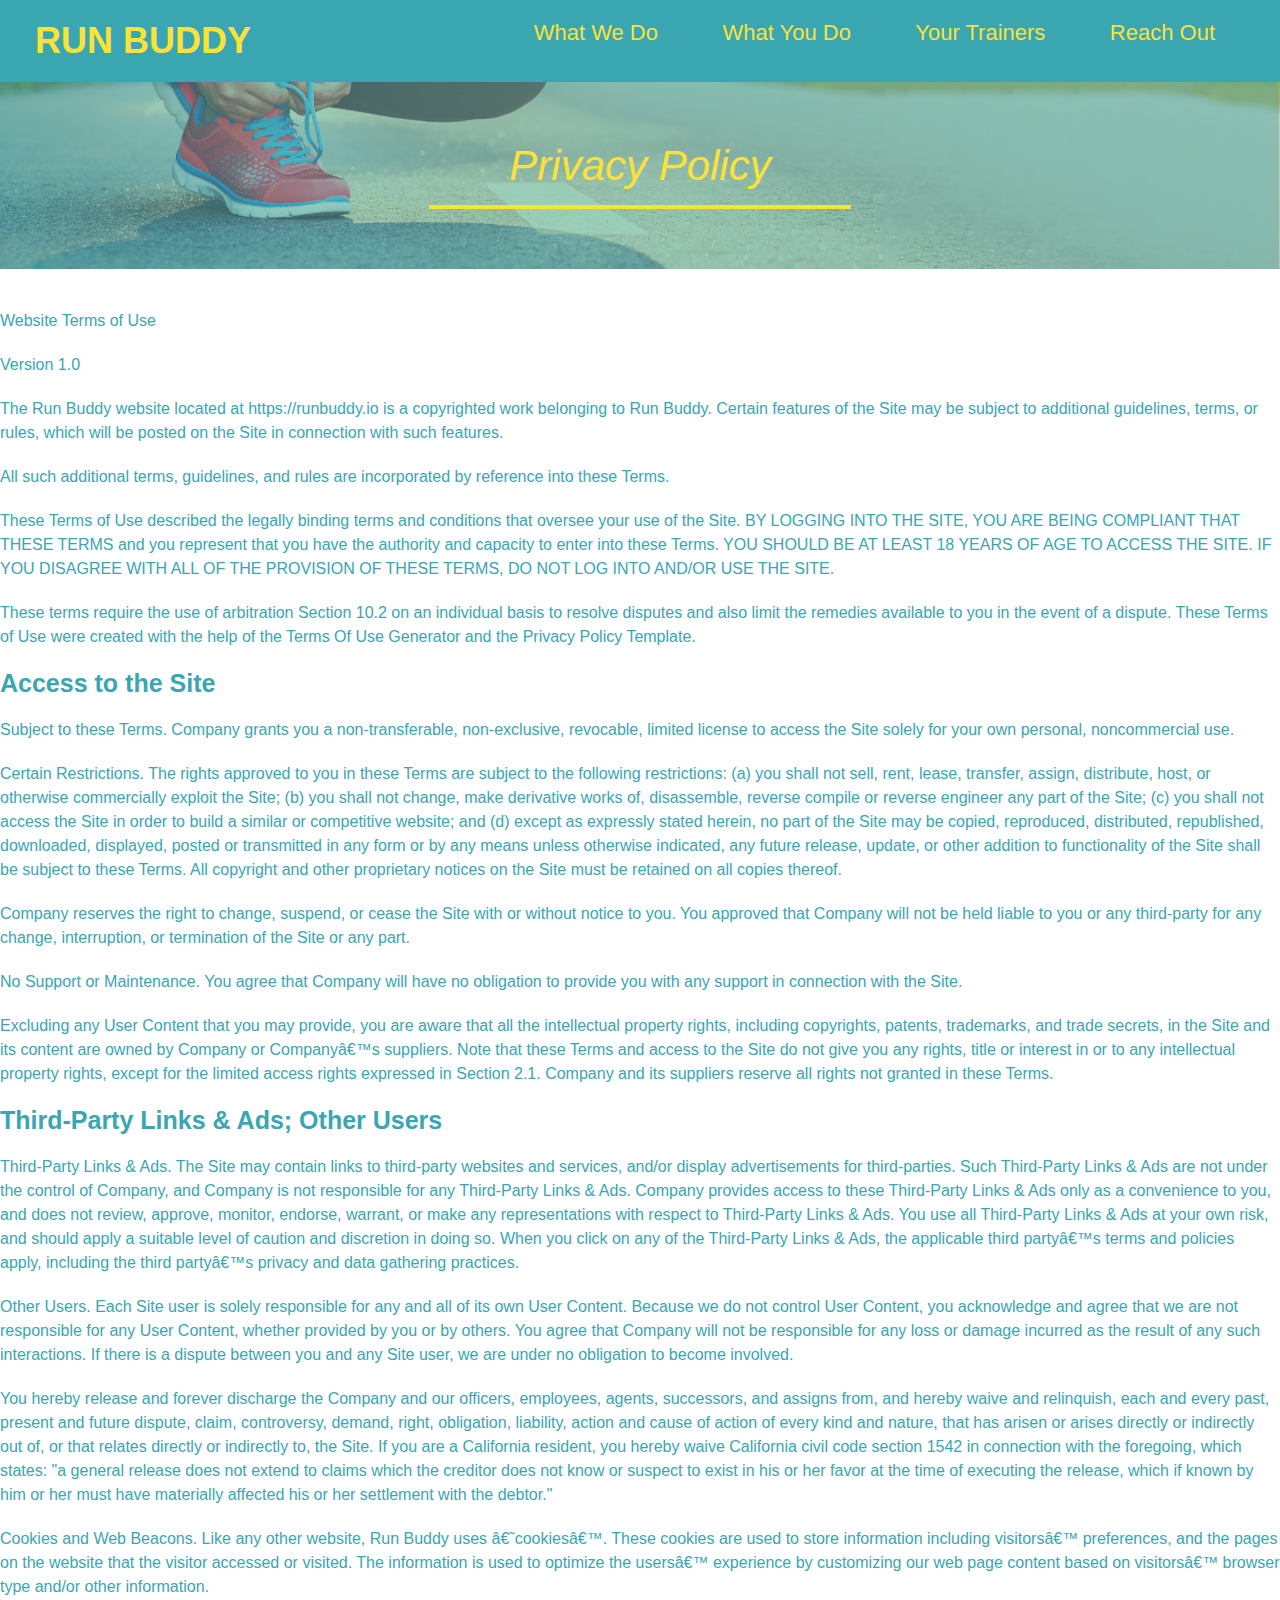
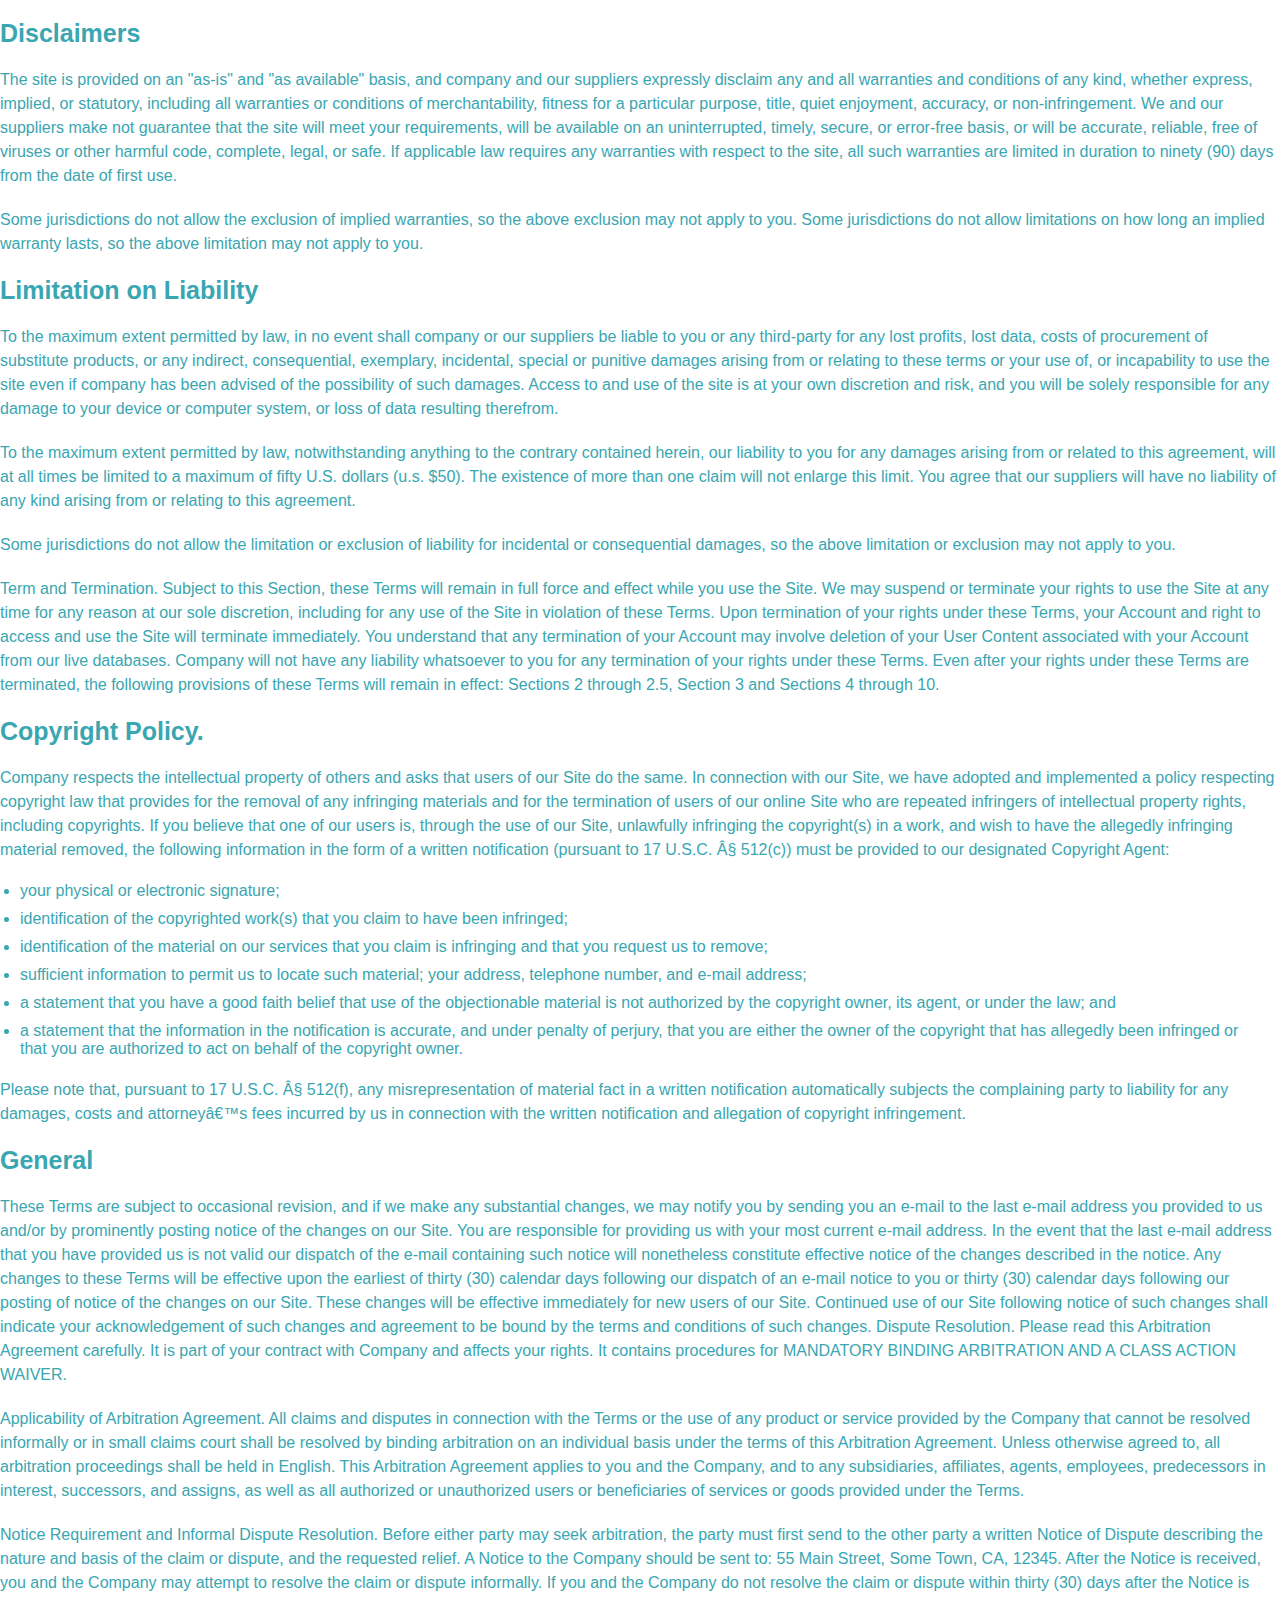
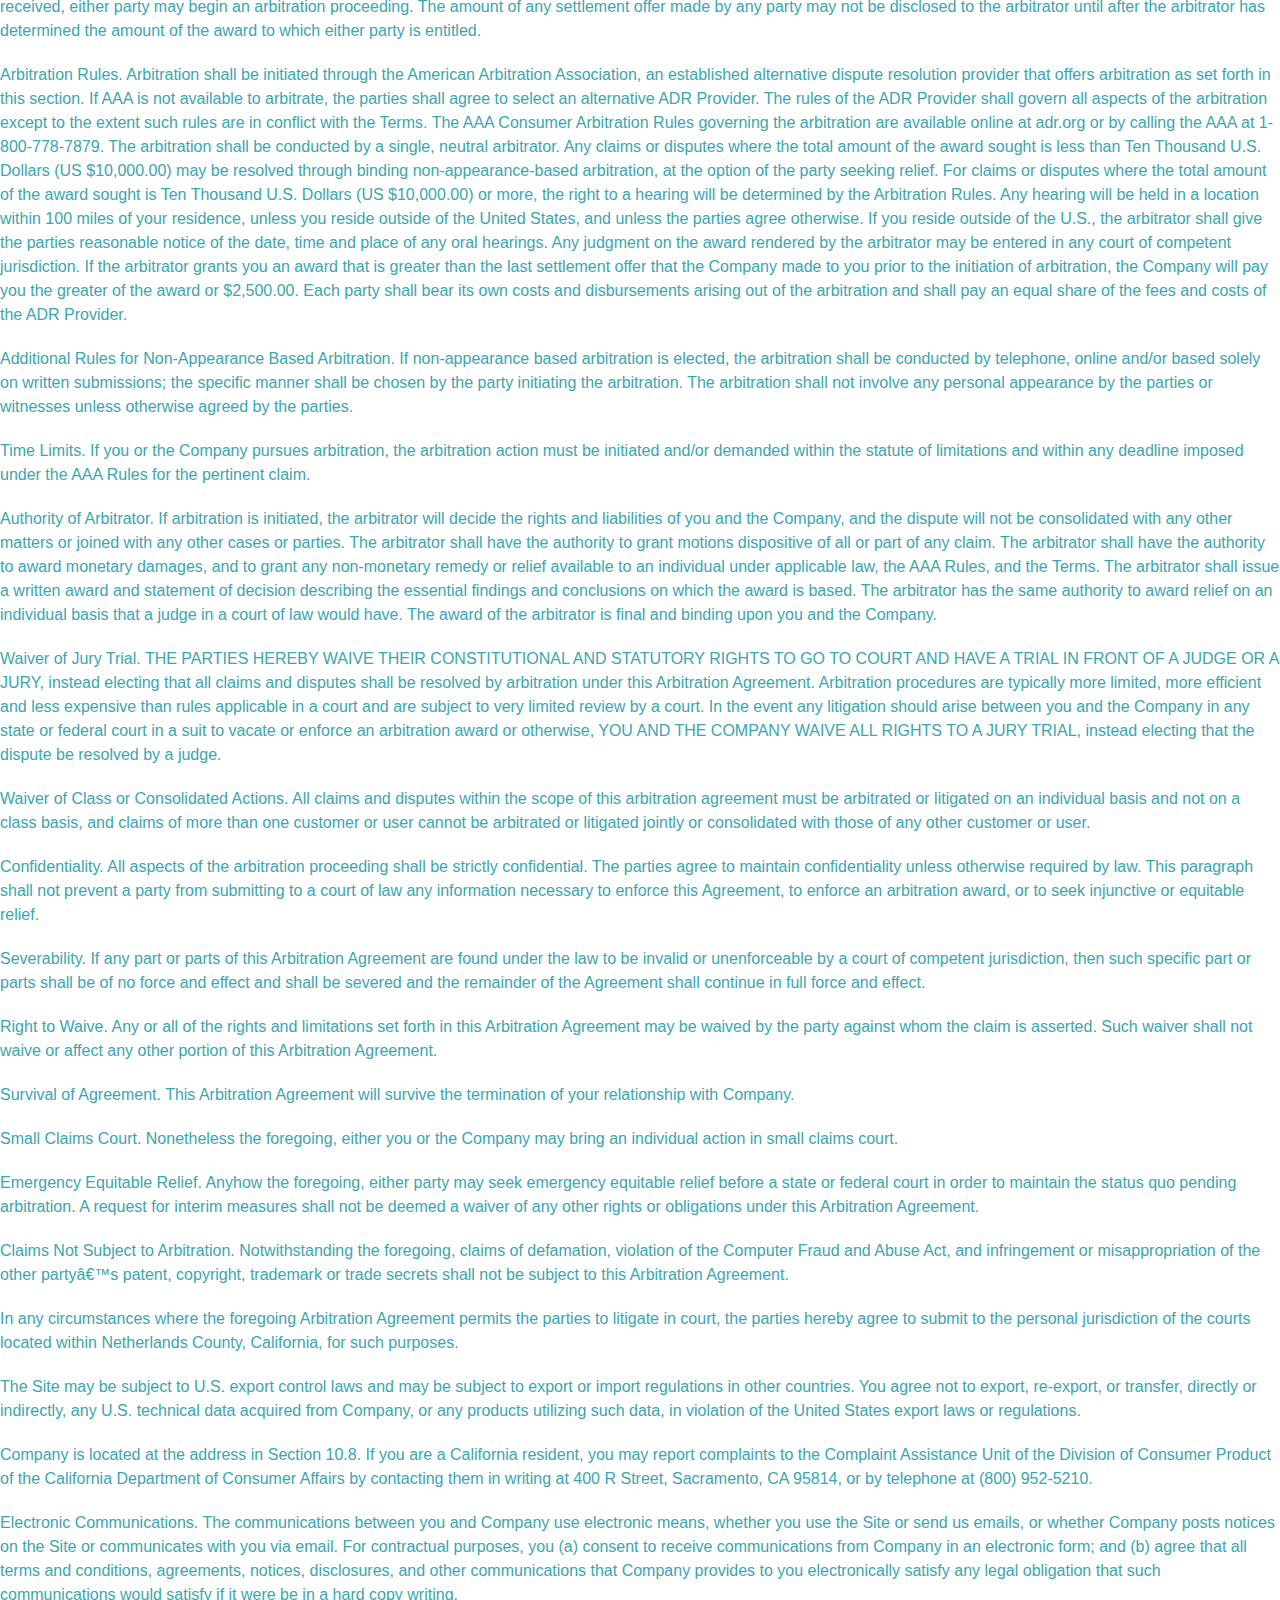
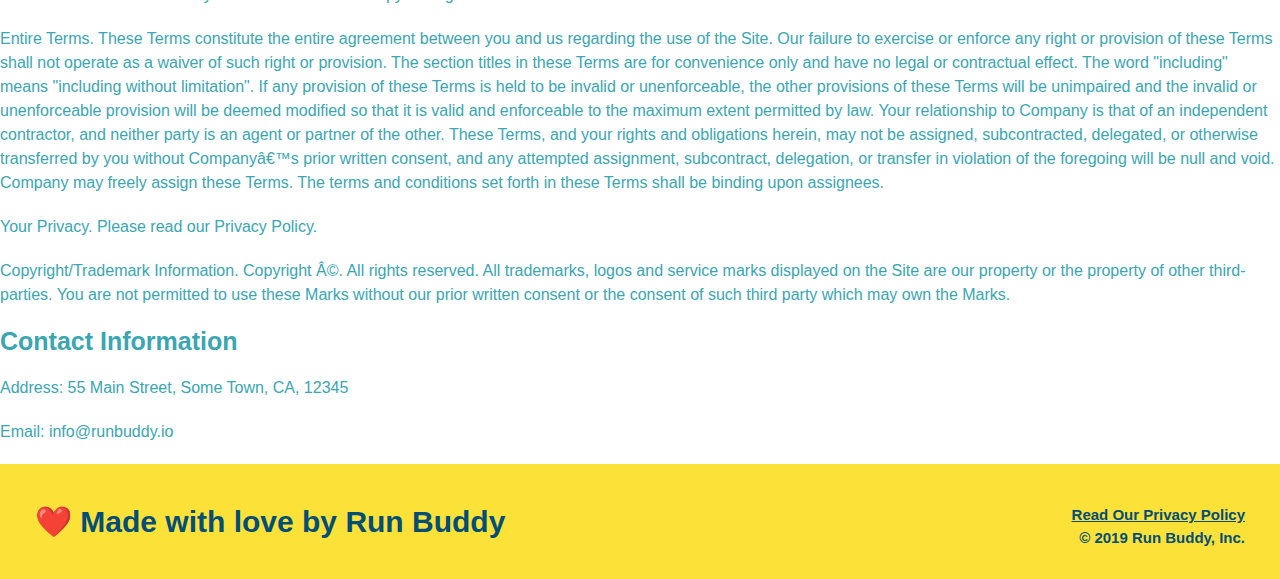
==== privacy-policy.html @ 66bc3902 "runbuddy2" ====
<!DOCTYPE html>
<html lang="en">
<head>
    <meta charset="UTF-8">
    <title>Privacy Policy - Run Buddy</title>
    <link rel="stylesheet" href="./assets/css/style.css" />

    <link rel="stylesheet" href="./assets/css/secondary-styles.css"/>
</head>
<body>
    <header id="privacy-policy-run-buddy">
        <h1>
            <a href="./index.html#run-buddy">RUN BUDDY</a>
        </h1>
        <nav>
            <!-- Unordered list element -->
            <ul>
                <!-- List item element -->
                <li>
                    <!-- Anchor element -->
                    <a href="./index.html#what-we-do">What We Do</a>                    
                </li>
                <li>
                    <a href="./index.html#what-you-do">What You Do</a>
                </li>
                <li>
                    <a href="./index.html#your-trainers">Your Trainers</a>
                </li>
                <li>
                    <a href="./index.html#reach-out">Reach Out</a>
                </li>
            </ul>
        </nav>
    </header> 
    <section class="hero">
        <h2 class="page-title">
            Privacy Policy
        </h2>
    </section>
    <article class="secondary-content">
        <p>
            Website Terms of Use
          </p>
    
          <p>
            Version 1.0
          </p>
    
          <p>
            The Run Buddy website located at https://runbuddy.io is a copyrighted work belonging to Run Buddy. Certain
            features of the Site may be subject to additional guidelines, terms, or rules, which will be posted on the Site
            in connection with such features.
          </p>
    
          <p>
            All such additional terms, guidelines, and rules are incorporated by reference into these Terms.
          </p>
    
          <p>
            These Terms of Use described the legally binding terms and conditions that oversee your use of the Site. BY
            LOGGING INTO THE SITE, YOU ARE BEING COMPLIANT THAT THESE TERMS and you represent that you have the authority
            and capacity to enter into these Terms. YOU SHOULD BE AT LEAST 18 YEARS OF AGE TO ACCESS THE SITE. IF YOU
            DISAGREE WITH ALL OF THE PROVISION OF THESE TERMS, DO NOT LOG INTO AND/OR USE THE SITE.
          </p>
    
          <p>
            These terms require the use of arbitration Section 10.2 on an individual basis to resolve disputes and also
            limit the remedies available to you in the event of a dispute. These Terms of Use were created with the help of
            the Terms Of Use Generator and the Privacy Policy Template.
          </p>
    
          <h3>
            Access to the Site
          </h3>
    
          <p>
            Subject to these Terms. Company grants you a non-transferable, non-exclusive, revocable, limited license to
            access the Site solely for your own personal, noncommercial use.
          </p>
    
          <p>
            Certain Restrictions. The rights approved to you in these Terms are subject to the following restrictions: (a)
            you shall not sell, rent, lease, transfer, assign, distribute, host, or otherwise commercially exploit the Site;
            (b) you shall not change, make derivative works of, disassemble, reverse compile or reverse engineer any part of
            the Site; (c) you shall not access the Site in order to build a similar or competitive website; and (d) except
            as expressly stated herein, no part of the Site may be copied, reproduced, distributed, republished, downloaded,
            displayed, posted or transmitted in any form or by any means unless otherwise indicated, any future release,
            update, or other addition to functionality of the Site shall be subject to these Terms. All copyright and other
            proprietary notices on the Site must be retained on all copies thereof.
          </p>
    
          <p>
            Company reserves the right to change, suspend, or cease the Site with or without notice to you. You approved
            that Company will not be held liable to you or any third-party for any change, interruption, or termination of
            the Site or any part.
          </p>
    
          <p>
            No Support or Maintenance. You agree that Company will have no obligation to provide you with any support in
            connection with the Site.
          </p>
    
          <p>
            Excluding any User Content that you may provide, you are aware that all the intellectual property rights,
            including copyrights, patents, trademarks, and trade secrets, in the Site and its content are owned by Company
            or Companyâ€™s suppliers. Note that these Terms and access to the Site do not give you any rights, title or
            interest in or to any intellectual property rights, except for the limited access rights expressed in Section
            2.1. Company and its suppliers reserve all rights not granted in these Terms.
          </p>
    
          <h3>
            Third-Party Links & Ads; Other Users
          </h3>
    
          <p>
            Third-Party Links & Ads. The Site may contain links to third-party websites and services, and/or display
            advertisements for third-parties. Such Third-Party Links & Ads are not under the control of Company, and Company
            is not responsible for any Third-Party Links & Ads. Company provides access to these Third-Party Links & Ads
            only as a convenience to you, and does not review, approve, monitor, endorse, warrant, or make any
            representations with respect to Third-Party Links & Ads. You use all Third-Party Links & Ads at your own risk,
            and should apply a suitable level of caution and discretion in doing so. When you click on any of the
            Third-Party Links & Ads, the applicable third partyâ€™s terms and policies apply, including the third partyâ€™s
            privacy and data gathering practices.
          </p>
    
          <p>
            Other Users. Each Site user is solely responsible for any and all of its own User Content. Because we do not
            control User Content, you acknowledge and agree that we are not responsible for any User Content, whether
            provided by you or by others. You agree that Company will not be responsible for any loss or damage incurred as
            the result of any such interactions. If there is a dispute between you and any Site user, we are under no
            obligation to become involved.
          </p>
    
          <p>
            You hereby release and forever discharge the Company and our officers, employees, agents, successors, and
            assigns from, and hereby waive and relinquish, each and every past, present and future dispute, claim,
            controversy, demand, right, obligation, liability, action and cause of action of every kind and nature, that has
            arisen or arises directly or indirectly out of, or that relates directly or indirectly to, the Site. If you are
            a California resident, you hereby waive California civil code section 1542 in connection with the foregoing,
            which states: "a general release does not extend to claims which the creditor does not know or suspect to exist
            in his or her favor at the time of executing the release, which if known by him or her must have materially
            affected his or her settlement with the debtor."
          </p>
    
          <p>
            Cookies and Web Beacons. Like any other website, Run Buddy uses â€˜cookiesâ€™. These cookies are used to store
            information including visitorsâ€™ preferences, and the pages on the website that the visitor accessed or visited.
            The information is used to optimize the usersâ€™ experience by customizing our web page content based on visitorsâ€™
            browser type and/or other information.
          </p>
    
          <h3>
            Disclaimers
          </h3>
    
          <p>
            The site is provided on an "as-is" and "as available" basis, and company and our suppliers expressly disclaim
            any and all warranties and conditions of any kind, whether express, implied, or statutory, including all
            warranties or conditions of merchantability, fitness for a particular purpose, title, quiet enjoyment, accuracy,
            or non-infringement. We and our suppliers make not guarantee that the site will meet your requirements, will be
            available on an uninterrupted, timely, secure, or error-free basis, or will be accurate, reliable, free of
            viruses or other harmful code, complete, legal, or safe. If applicable law requires any warranties with respect
            to the site, all such warranties are limited in duration to ninety (90) days from the date of first use.
          </p>
    
          <p>
            Some jurisdictions do not allow the exclusion of implied warranties, so the above exclusion may not apply to
            you. Some jurisdictions do not allow limitations on how long an implied warranty lasts, so the above limitation
            may not apply to you.
          </p>
    
          <h3>
            Limitation on Liability
          </h3>
    
          <p>
            To the maximum extent permitted by law, in no event shall company or our suppliers be liable to you or any
            third-party for any lost profits, lost data, costs of procurement of substitute products, or any indirect,
            consequential, exemplary, incidental, special or punitive damages arising from or relating to these terms or
            your use of, or incapability to use the site even if company has been advised of the possibility of such
            damages. Access to and use of the site is at your own discretion and risk, and you will be solely responsible
            for any damage to your device or computer system, or loss of data resulting therefrom.
          </p>
    
          <p>
            To the maximum extent permitted by law, notwithstanding anything to the contrary contained herein, our liability
            to you for any damages arising from or related to this agreement, will at all times be limited to a maximum of
            fifty U.S. dollars (u.s. $50). The existence of more than one claim will not enlarge this limit. You agree that
            our suppliers will have no liability of any kind arising from or relating to this agreement.
          </p>
    
          <p>
            Some jurisdictions do not allow the limitation or exclusion of liability for incidental or consequential
            damages, so the above limitation or exclusion may not apply to you.
          </p>
    
          <p>
            Term and Termination. Subject to this Section, these Terms will remain in full force and effect while you use
            the Site. We may suspend or terminate your rights to use the Site at any time for any reason at our sole
            discretion, including for any use of the Site in violation of these Terms. Upon termination of your rights under
            these Terms, your Account and right to access and use the Site will terminate immediately. You understand that
            any termination of your Account may involve deletion of your User Content associated with your Account from our
            live databases. Company will not have any liability whatsoever to you for any termination of your rights under
            these Terms. Even after your rights under these Terms are terminated, the following provisions of these Terms
            will remain in effect: Sections 2 through 2.5, Section 3 and Sections 4 through 10.
          </p>
    
          <h3>
            Copyright Policy.
          </h3>
    
          <p>
            Company respects the intellectual property of others and asks that users of our Site do the same. In connection
            with our Site, we have adopted and implemented a policy respecting copyright law that provides for the removal
            of any infringing materials and for the termination of users of our online Site who are repeated infringers of
            intellectual property rights, including copyrights. If you believe that one of our users is, through the use of
            our Site, unlawfully infringing the copyright(s) in a work, and wish to have the allegedly infringing material
            removed, the following information in the form of a written notification (pursuant to 17 U.S.C. Â§ 512(c)) must
            be provided to our designated Copyright Agent:
          </p>
    
          <ul>
            <li>
              your physical or electronic signature;
            </li>
            <li>
              identification of the copyrighted work(s) that you claim to have been infringed;
            </li>
            <li>
              identification of the material on our services that you claim is infringing and that you request us to remove;
            </li>
            <li>
              sufficient information to permit us to locate such material; your address, telephone number, and e-mail
              address;
            </li>
            <li>
              a statement that you have a good faith belief that use of the objectionable material is not authorized by the
              copyright owner, its agent, or under the law; and
            </li>
            <li>
              a statement that the information in the notification is accurate, and under penalty of perjury, that you are
              either the owner of the copyright that has allegedly been infringed or that you are authorized to act on
              behalf of the copyright owner.
            </li>
          </ul>
    
          <p>
            Please note that, pursuant to 17 U.S.C. Â§ 512(f), any misrepresentation of material fact in a written
            notification automatically subjects the complaining party to liability for any damages, costs and attorneyâ€™s
            fees incurred by us in connection with the written notification and allegation of copyright infringement.
          </p>
    
          <h3>
            General
          </h3>
    
          <p>
            These Terms are subject to occasional revision, and if we make any substantial changes, we may notify you by
            sending you an e-mail to the last e-mail address you provided to us and/or by prominently posting notice of the
            changes on our Site. You are responsible for providing us with your most current e-mail address. In the event
            that the last e-mail address that you have provided us is not valid our dispatch of the e-mail containing such
            notice will nonetheless constitute effective notice of the changes described in the notice. Any changes to these
            Terms will be effective upon the earliest of thirty (30) calendar days following our dispatch of an e-mail
            notice to you or thirty (30) calendar days following our posting of notice of the changes on our Site. These
            changes will be effective immediately for new users of our Site. Continued use of our Site following notice of
            such changes shall indicate your acknowledgement of such changes and agreement to be bound by the terms and
            conditions of such changes. Dispute Resolution. Please read this Arbitration Agreement carefully. It is part of
            your contract with Company and affects your rights. It contains procedures for MANDATORY BINDING ARBITRATION AND
            A CLASS ACTION WAIVER.
          </p>
    
          <p>
            Applicability of Arbitration Agreement. All claims and disputes in connection with the Terms or the use of any
            product or service provided by the Company that cannot be resolved informally or in small claims court shall be
            resolved by binding arbitration on an individual basis under the terms of this Arbitration Agreement. Unless
            otherwise agreed to, all arbitration proceedings shall be held in English. This Arbitration Agreement applies to
            you and the Company, and to any subsidiaries, affiliates, agents, employees, predecessors in interest,
            successors, and assigns, as well as all authorized or unauthorized users or beneficiaries of services or goods
            provided under the Terms.
          </p>
    
          <p>
            Notice Requirement and Informal Dispute Resolution. Before either party may seek arbitration, the party must
            first send to the other party a written Notice of Dispute describing the nature and basis of the claim or
            dispute, and the requested relief. A Notice to the Company should be sent to: 55 Main Street, Some Town, CA,
            12345. After the Notice is received, you and the Company may attempt to resolve the claim or dispute informally.
            If you and the Company do not resolve the claim or dispute within thirty (30) days after the Notice is received,
            either party may begin an arbitration proceeding. The amount of any settlement offer made by any party may not
            be disclosed to the arbitrator until after the arbitrator has determined the amount of the award to which either
            party is entitled.
          </p>
    
          <p>
            Arbitration Rules. Arbitration shall be initiated through the American Arbitration Association, an established
            alternative dispute resolution provider that offers arbitration as set forth in this section. If AAA is not
            available to arbitrate, the parties shall agree to select an alternative ADR Provider. The rules of the ADR
            Provider shall govern all aspects of the arbitration except to the extent such rules are in conflict with the
            Terms. The AAA Consumer Arbitration Rules governing the arbitration are available online at adr.org or by
            calling the AAA at 1-800-778-7879. The arbitration shall be conducted by a single, neutral arbitrator. Any
            claims or disputes where the total amount of the award sought is less than Ten Thousand U.S. Dollars (US
            $10,000.00) may be resolved through binding non-appearance-based arbitration, at the option of the party seeking
            relief. For claims or disputes where the total amount of the award sought is Ten Thousand U.S. Dollars (US
            $10,000.00) or more, the right to a hearing will be determined by the Arbitration Rules. Any hearing will be
            held in a location within 100 miles of your residence, unless you reside outside of the United States, and
            unless the parties agree otherwise. If you reside outside of the U.S., the arbitrator shall give the parties
            reasonable notice of the date, time and place of any oral hearings. Any judgment on the award rendered by the
            arbitrator may be entered in any court of competent jurisdiction. If the arbitrator grants you an award that is
            greater than the last settlement offer that the Company made to you prior to the initiation of arbitration, the
            Company will pay you the greater of the award or $2,500.00. Each party shall bear its own costs and
            disbursements arising out of the arbitration and shall pay an equal share of the fees and costs of the ADR
            Provider.
          </p>
    
          <p>
            Additional Rules for Non-Appearance Based Arbitration. If non-appearance based arbitration is elected, the
            arbitration shall be conducted by telephone, online and/or based solely on written submissions; the specific
            manner shall be chosen by the party initiating the arbitration. The arbitration shall not involve any personal
            appearance by the parties or witnesses unless otherwise agreed by the parties.
          </p>
    
          <p>
            Time Limits. If you or the Company pursues arbitration, the arbitration action must be initiated and/or demanded
            within the statute of limitations and within any deadline imposed under the AAA Rules for the pertinent claim.
          </p>
    
          <p>
            Authority of Arbitrator. If arbitration is initiated, the arbitrator will decide the rights and liabilities of
            you and the Company, and the dispute will not be consolidated with any other matters or joined with any other
            cases or parties. The arbitrator shall have the authority to grant motions dispositive of all or part of any
            claim. The arbitrator shall have the authority to award monetary damages, and to grant any non-monetary remedy
            or relief available to an individual under applicable law, the AAA Rules, and the Terms. The arbitrator shall
            issue a written award and statement of decision describing the essential findings and conclusions on which the
            award is based. The arbitrator has the same authority to award relief on an individual basis that a judge in a
            court of law would have. The award of the arbitrator is final and binding upon you and the Company.
          </p>
    
          <p>
            Waiver of Jury Trial. THE PARTIES HEREBY WAIVE THEIR CONSTITUTIONAL AND STATUTORY RIGHTS TO GO TO COURT AND HAVE
            A TRIAL IN FRONT OF A JUDGE OR A JURY, instead electing that all claims and disputes shall be resolved by
            arbitration under this Arbitration Agreement. Arbitration procedures are typically more limited, more efficient
            and less expensive than rules applicable in a court and are subject to very limited review by a court. In the
            event any litigation should arise between you and the Company in any state or federal court in a suit to vacate
            or enforce an arbitration award or otherwise, YOU AND THE COMPANY WAIVE ALL RIGHTS TO A JURY TRIAL, instead
            electing that the dispute be resolved by a judge.
          </p>
    
          <p>
            Waiver of Class or Consolidated Actions. All claims and disputes within the scope of this arbitration agreement
            must be arbitrated or litigated on an individual basis and not on a class basis, and claims of more than one
            customer or user cannot be arbitrated or litigated jointly or consolidated with those of any other customer or
            user.
          </p>
    
          <p>
            Confidentiality. All aspects of the arbitration proceeding shall be strictly confidential. The parties agree to
            maintain confidentiality unless otherwise required by law. This paragraph shall not prevent a party from
            submitting to a court of law any information necessary to enforce this Agreement, to enforce an arbitration
            award, or to seek injunctive or equitable relief.
          </p>
    
          <p>
            Severability. If any part or parts of this Arbitration Agreement are found under the law to be invalid or
            unenforceable by a court of competent jurisdiction, then such specific part or parts shall be of no force and
            effect and shall be severed and the remainder of the Agreement shall continue in full force and effect.
          </p>
    
          <p>
            Right to Waive. Any or all of the rights and limitations set forth in this Arbitration Agreement may be waived
            by the party against whom the claim is asserted. Such waiver shall not waive or affect any other portion of this
            Arbitration Agreement.
          </p>
    
          <p>
            Survival of Agreement. This Arbitration Agreement will survive the termination of your relationship with
            Company.
          </p>
    
          <p>
            Small Claims Court. Nonetheless the foregoing, either you or the Company may bring an individual action in small
            claims court.
          </p>
    
          <p>
            Emergency Equitable Relief. Anyhow the foregoing, either party may seek emergency equitable relief before a
            state or federal court in order to maintain the status quo pending arbitration. A request for interim measures
            shall not be deemed a waiver of any other rights or obligations under this Arbitration Agreement.
          </p>
    
          <p>
            Claims Not Subject to Arbitration. Notwithstanding the foregoing, claims of defamation, violation of the
            Computer Fraud and Abuse Act, and infringement or misappropriation of the other partyâ€™s patent, copyright,
            trademark or trade secrets shall not be subject to this Arbitration Agreement.
          </p>
    
          <p>
            In any circumstances where the foregoing Arbitration Agreement permits the parties to litigate in court, the
            parties hereby agree to submit to the personal jurisdiction of the courts located within Netherlands County,
            California, for such purposes.
          </p>
    
          <p>
            The Site may be subject to U.S. export control laws and may be subject to export or import regulations in other
            countries. You agree not to export, re-export, or transfer, directly or indirectly, any U.S. technical data
            acquired from Company, or any products utilizing such data, in violation of the United States export laws or
            regulations.
          </p>
    
          <p>
            Company is located at the address in Section 10.8. If you are a California resident, you may report complaints
            to the Complaint Assistance Unit of the Division of Consumer Product of the California Department of Consumer
            Affairs by contacting them in writing at 400 R Street, Sacramento, CA 95814, or by telephone at (800) 952-5210.
          </p>
    
          <p>
            Electronic Communications. The communications between you and Company use electronic means, whether you use the
            Site or send us emails, or whether Company posts notices on the Site or communicates with you via email. For
            contractual purposes, you (a) consent to receive communications from Company in an electronic form; and (b)
            agree that all terms and conditions, agreements, notices, disclosures, and other communications that Company
            provides to you electronically satisfy any legal obligation that such communications would satisfy if it were be
            in a hard copy writing.
          </p>
    
          <p>
            Entire Terms. These Terms constitute the entire agreement between you and us regarding the use of the Site. Our
            failure to exercise or enforce any right or provision of these Terms shall not operate as a waiver of such right
            or provision. The section titles in these Terms are for convenience only and have no legal or contractual
            effect. The word "including" means "including without limitation". If any provision of these Terms is held to be
            invalid or unenforceable, the other provisions of these Terms will be unimpaired and the invalid or
            unenforceable provision will be deemed modified so that it is valid and enforceable to the maximum extent
            permitted by law. Your relationship to Company is that of an independent contractor, and neither party is an
            agent or partner of the other. These Terms, and your rights and obligations herein, may not be assigned,
            subcontracted, delegated, or otherwise transferred by you without Companyâ€™s prior written consent, and any
            attempted assignment, subcontract, delegation, or transfer in violation of the foregoing will be null and void.
            Company may freely assign these Terms. The terms and conditions set forth in these Terms shall be binding upon
            assignees.
          </p>
    
          <p>
            Your Privacy. Please read our Privacy Policy.
          </p>
    
          <p>
            Copyright/Trademark Information. Copyright Â©. All rights reserved. All trademarks, logos and service marks
            displayed on the Site are our property or the property of other third-parties. You are not permitted to use
            these Marks without our prior written consent or the consent of such third party which may own the Marks.
          </p>
    
          <h3>
            Contact Information
          </h3>
    
          <p>
            Address: 55 Main Street, Some Town, CA, 12345
          </p>
    
          <p>
            Email: info@runbuddy.io
          </p>
    
    </article>
    <!-- footer -->
    <footer>
        <h2>
            <div>
                <a href="#">Read Our Privacy Policy</a><br />

                &copy; 2019 Run Buddy, Inc.
            </div>
            ❤️ Made with love by Run Buddy
        </h2>
    </footer>    
</body>
</html>
---- assets/css/style.css ----
* {
  margin: 0;
  padding: 0;
  box-sizing: border-box;
}

body {
  /* more on this crazy alhpanumerical value in a minute! */
  color: #39a6b2;
  font-family: Arial, Helvetica, sans-serif;
}

/* apply styles to <header> */
header {
  padding: 20px 35px;
  background-color: #39a6b2;
}

header h1 {
  font-weight: bold;
  font-size: 36px;
  color: #fce138;
  margin: 0;
  display: inline;
}

header a {
  text-decoration: none;
  color: #fce138;
}

header nav {
  float: right;
  margin: 0 0;
}

header nav ul li {
  display: inline;
}

header nav ul li a {
  margin: 0 30px;
  font-weight: lighter;
  font-size: 22px;
}

footer {
  background: #fce138;
  width: 100%;
  padding: 40px 35px;
}

footer h2 {
  display: inline;
  color: #024e76;
  font-size: 30px;
  margin: 0;
}

footer div {
  font-size: 15px;
  float: right;
  line-height: 1.5;
  text-align: right;
}

footer a {
  color: #024e76;
}

section {
  padding: 60px;
}

/* Hero Style Start */
.hero {
  background-image: url("../images/hero-bg.jpg");
  height: 600px;
  background-size: cover;
  background-position: center;
  position: relative;
}
/* Hero Style End */

.hero-form {
  border: 3px solid #024e76;
  background-color: #fce138;
  padding: 20px;
  width: 500px;
  color: #024e76;
  position: absolute;
  bottom: 120px;
  right: 140px;
}

.hero-form h3 {
  font-size: 24px;
  margin: 0;
}

.hero-form p {
  margin: 5px 0 15px 0;
}

.form-input {
  border: 1px solid #024e76;
  display: block;
  padding: 7px 15px;
  font-size: 16px;
  color: #024e76;
  width: 100%;
  margin-bottom: 15px;
}

.hero-form label {
  margin: 0 5px;
}

.hero-form button {
  color: #fce138;
  background-color: #024e76;
  border: none;
  padding: 10px 20px;
  font-size: 16px;
}
/* HERO-FORM STYLES END */

/* what we do */
.intro {
  text-align: center;
}

.intro p {
  margin: 0 auto;
  line-height: 1.7;
  color: #39a6b2;
  width: 80%;
  font-size: 20px;
}

/* what you do */
.steps {
  text-align: center;
  background: #fce138;
}

.section-title {
  font-size: 55px;
  color: #024e76;
  margin-bottom: 35px;
  padding: 0 100px 20px 100px;
  display: inline-block;
  border-bottom: 3px solid;
}

.primary-border {
  border-color: #fce138;
}

.secondary-border {
  border-color: #39a6b2;
}

.steps div {
  margin-bottom: 80px;
}

.steps img {
  width: 15%;
  margin: 10px 0;
}

.steps h3 {
  color: #024e76;
  font-size: 46px;
  margin-top: 10px;
}

.steps p {
  color: #39a6b2;
  font-size: 23px;
}

.steps span {
  font-size: 38px;
}

.trainers {
  text-align: center;
}

.trainer {
  overflow: auto;
  width: 900px;
  margin: 0 auto 30px auto;
  background: #024e76;
  color: #fce138;
}

.trainer img {
  width: 35%;
  float: left;
}

.trainer-bio {
  padding: 35px;
  float: left;
  width: 65%;
}

.text-left {
  text-align: left;
}

.text-right {
  text-align: right;
}

.trainer-bio h3 {
  font-size: 32px;
  margin-bottom: 8px;
}

.trainer-bio h4 {
  font-weight: lighter;
  font-size: 26px;
  margin-bottom: 25px;
}

.trainer-bio p {
  font-size: 17px;
  line-height: 1.3;
}

/* REACH OUT STYLES START */
.contact {
  text-align: center;
  background: #024e76;
}

.contact h2 {
  color: #fce138;
}

.contact-info iframe {
  width: 400px;
  height: 400px;
}

.contact-info div {
  width: 410px;
  display: inline-block;
  vertical-align: top;
  text-align: left;
  margin: 30px 0 0 60px;
  color: white;
}

.contact-info h3 {
  color: #fce138;
  font-size: 32px;
}

.contact-info p, .contact-info address {
  margin: 20px 0;
  line-height: 1.5;
  font-size: 20px;
  font-style: normal;
}

.contact-info a {
  color: #fce138;
}

/* REACH OUT STYLES END */
---- assets/css/secondary-styles.css ----
.hero {
    background-position: bottom;
    height: auto;
    text-align: center;
    margin-bottom: 40px;
  }

.page-title {
    color: #fce138;
    display: inline-block;
    border-bottom: 4px solid #fce138;
    padding: 0 80px 15px 80px;
    font-weight: normal;
    font-size: 42px;
    font-style: italic;
  }

.secondary-content article {
    width: 80px;
    margin: 0 0;
    color: #024e76;
}

.secondary-content h3 {
    font-size: 25px;
    margin: 20px 0 20px 0;

}

.secondary-content p {
    font-size: 16px;
    line-height: 1.5;
    margin: 20px 0 20px 0;
}

.secondary-content ul {
    margin: 15px 20px 15px 20px;
}

.secondary-content li {
    color: #39a6b2;
    margin: 10px 0 10px 0;
}
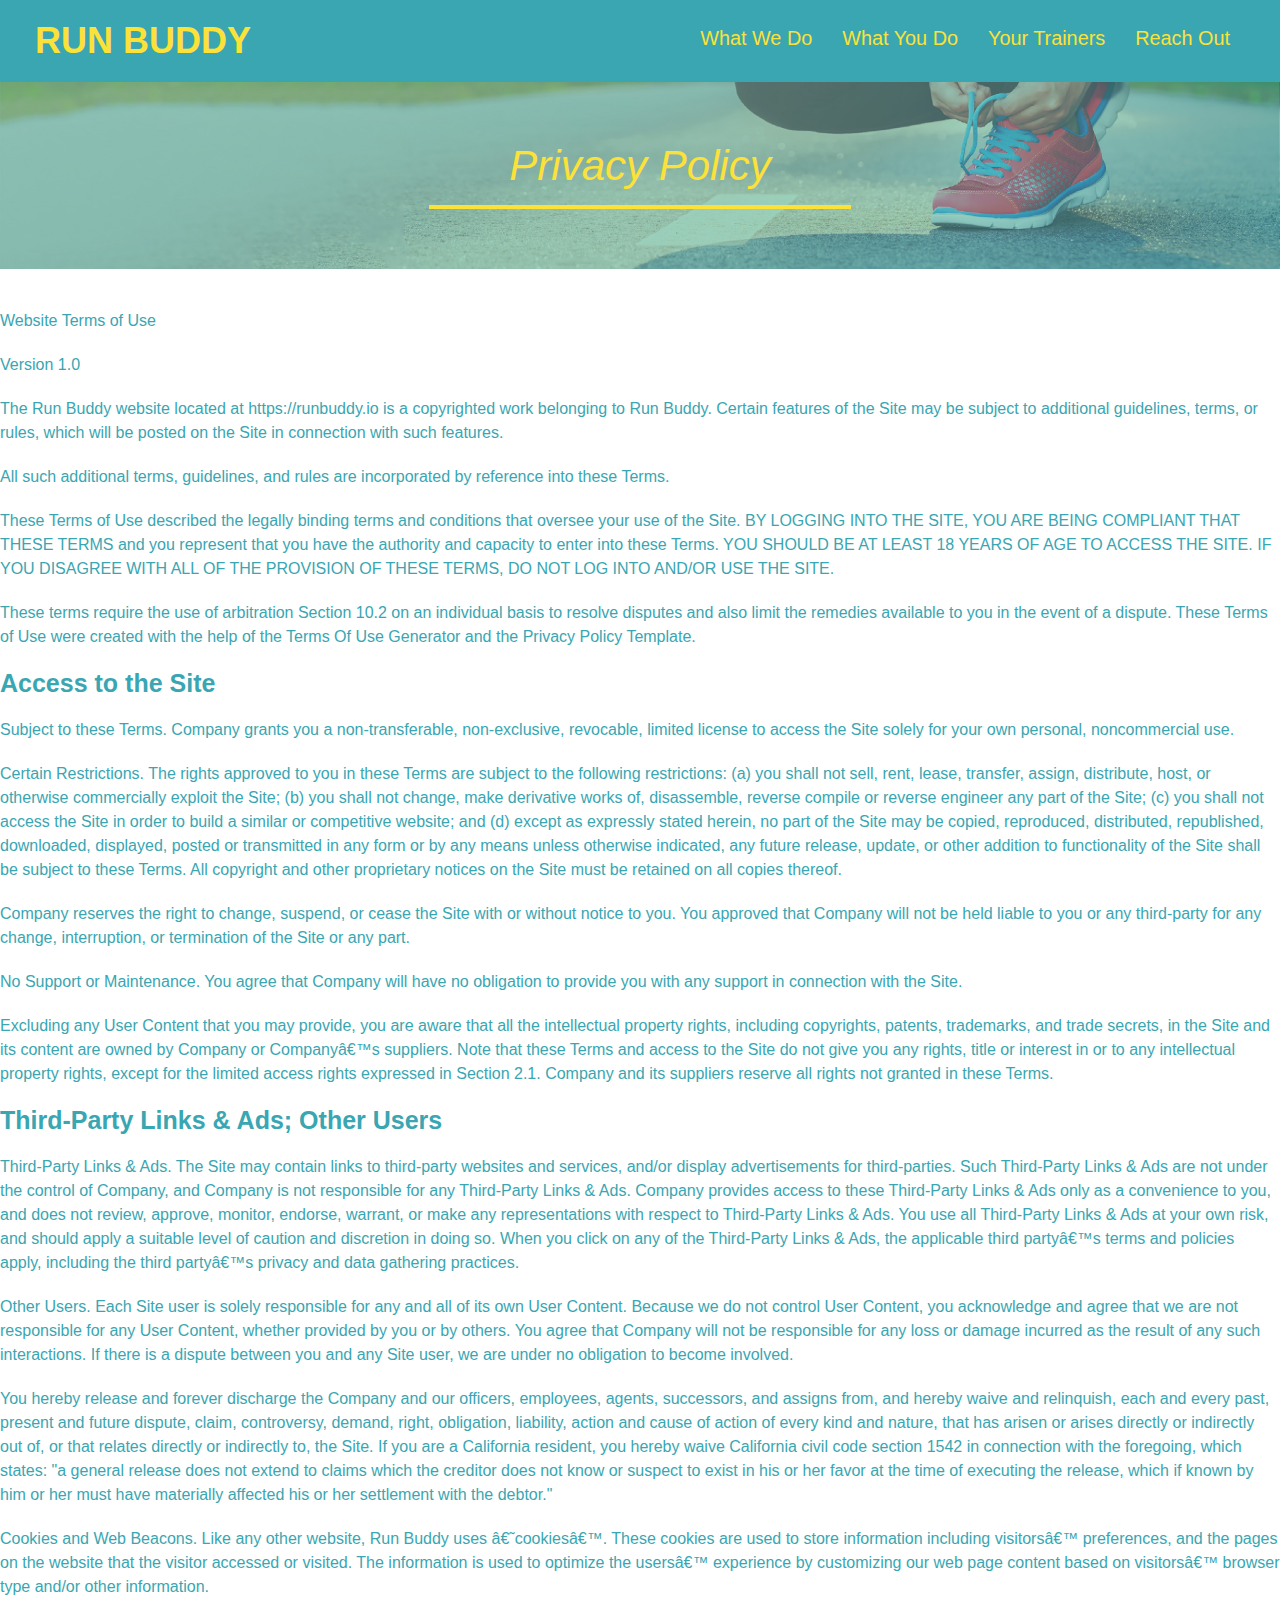
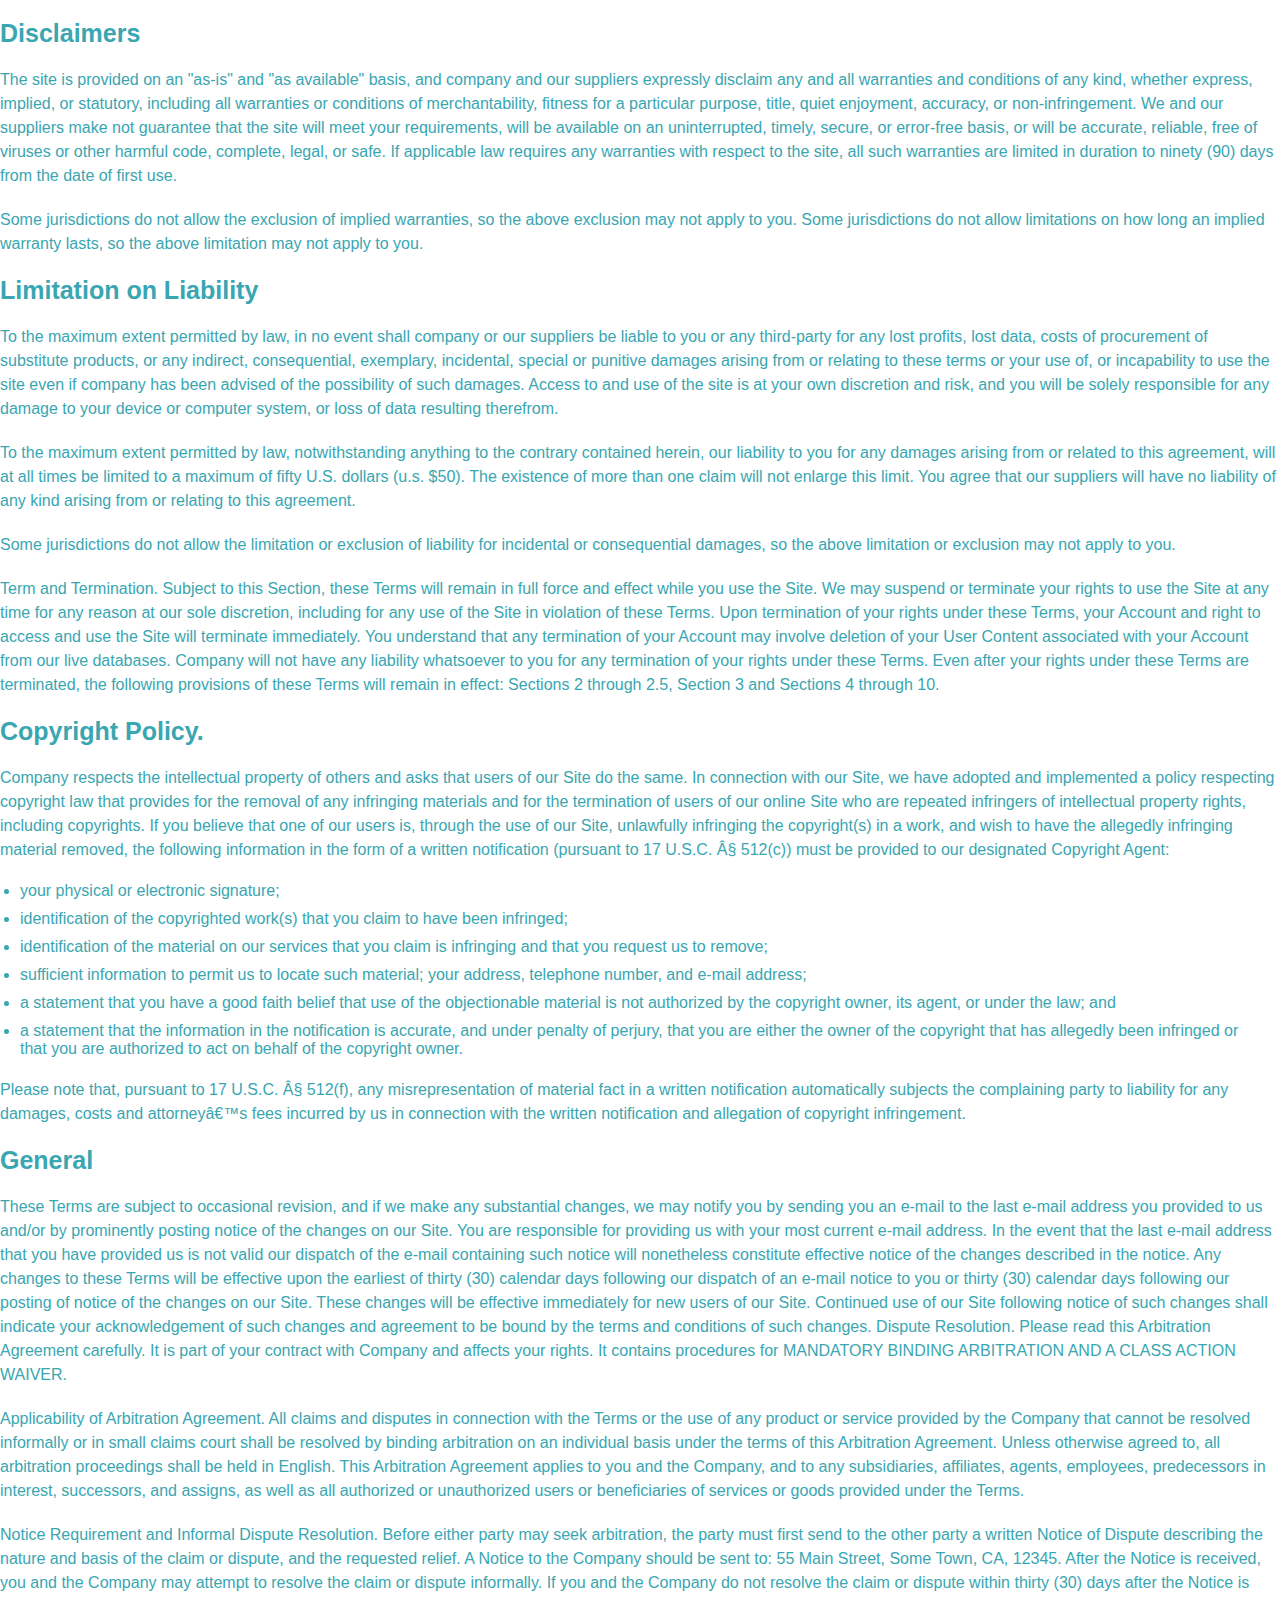
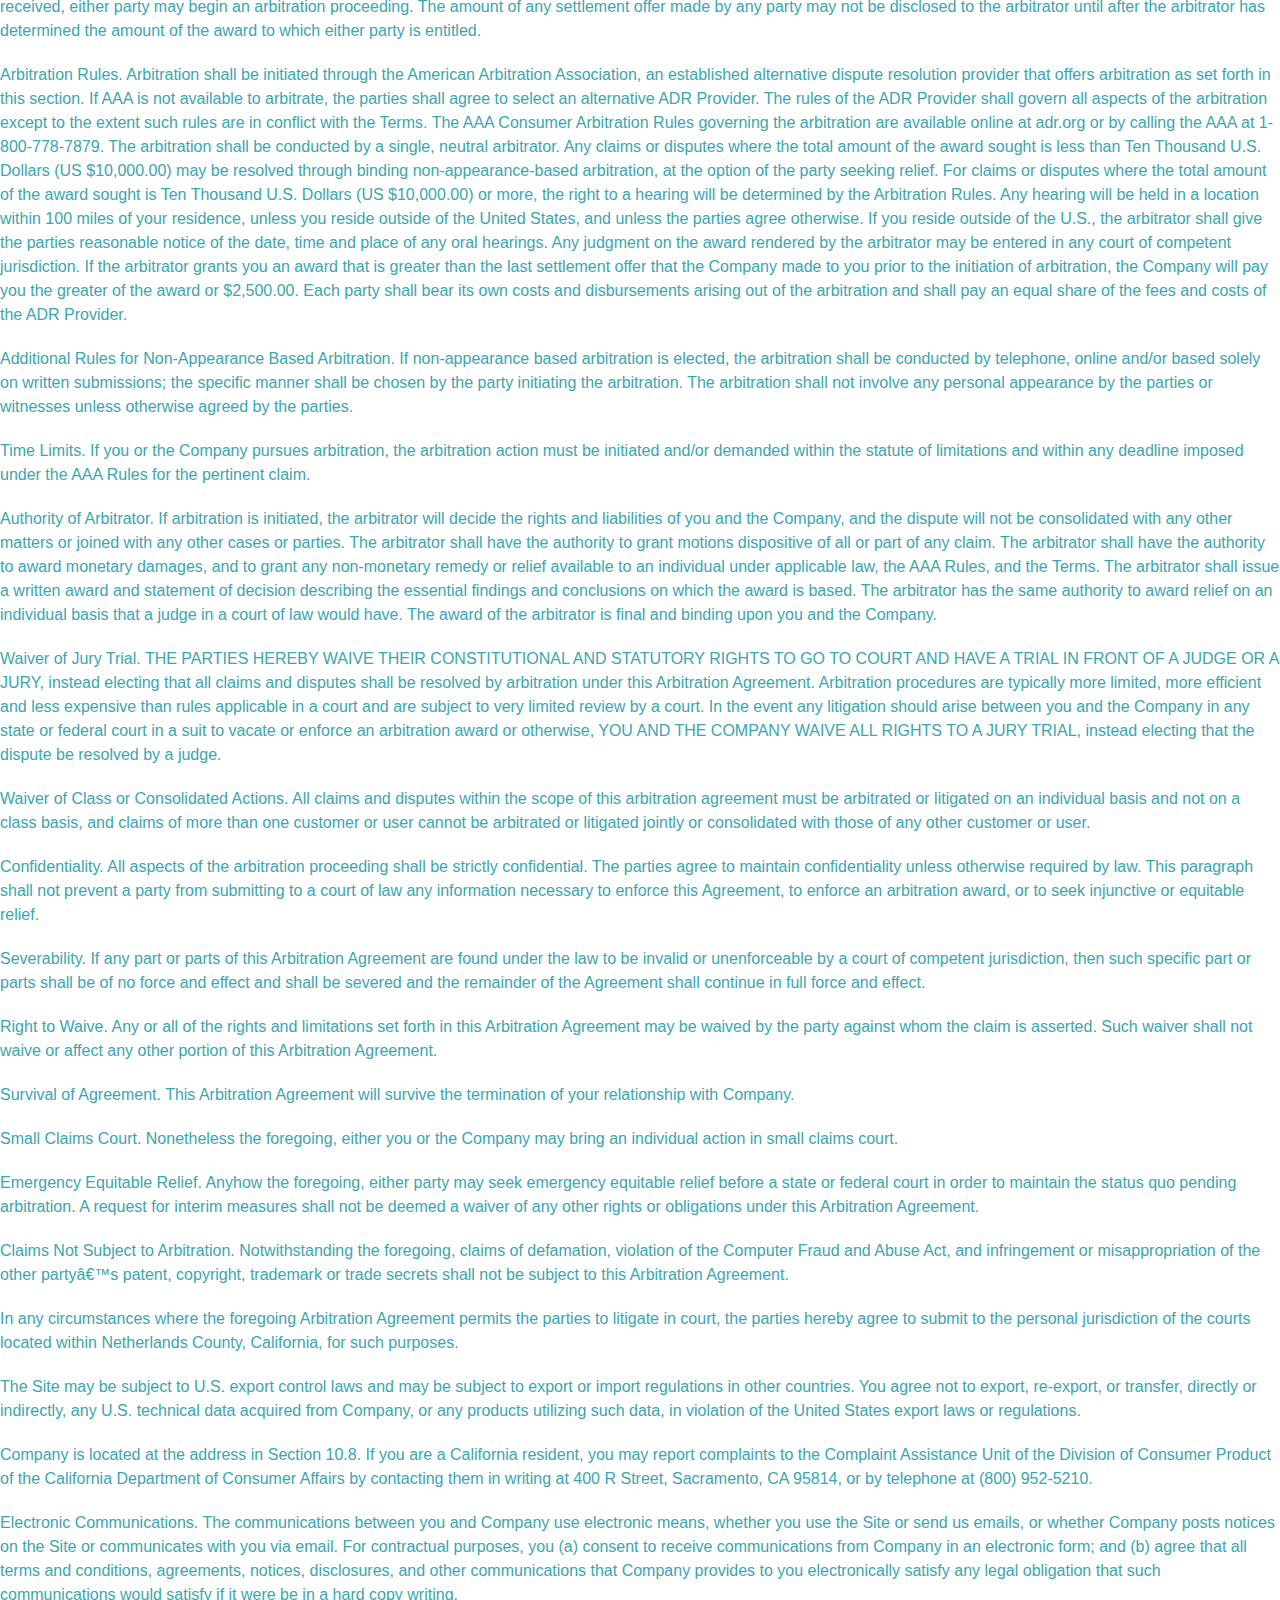
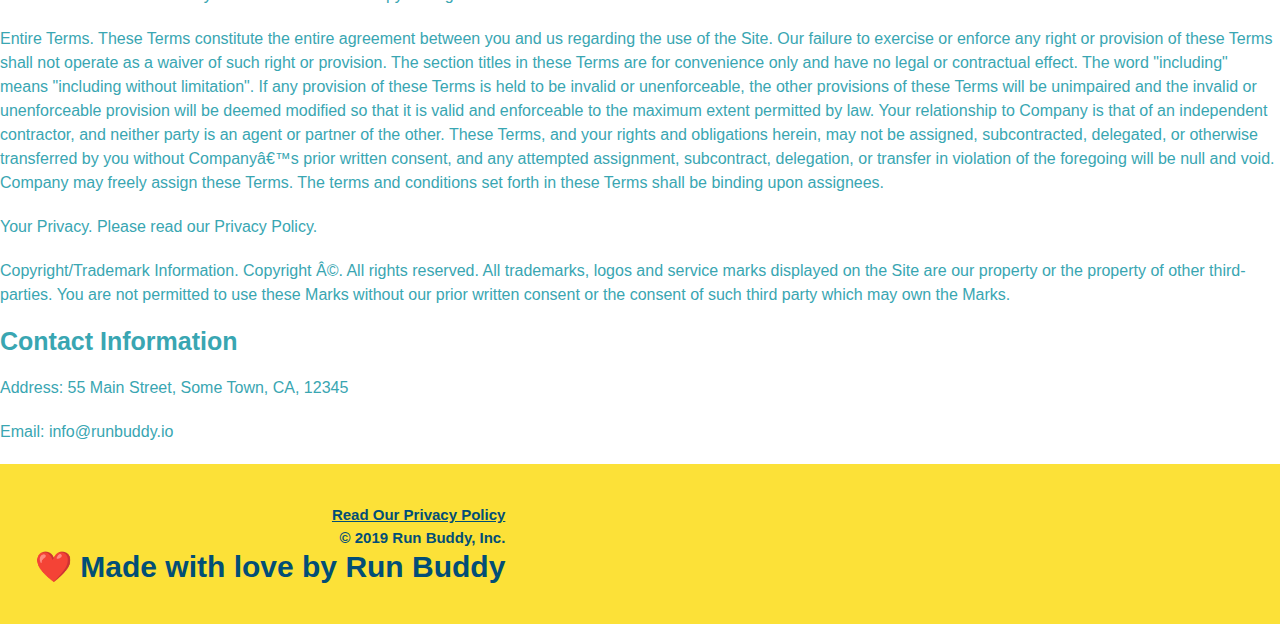
==== commit d81e52a6: "intro-media-queries" ====
--- a/privacy-policy.html
+++ b/privacy-policy.html
@@ -1,6 +1,7 @@
 <!DOCTYPE html>
 <html lang="en">
 <head>
+  <meta name="viewport" content="width=device-width, initial-scale=1.0" />
     <meta charset="UTF-8">
     <title>Privacy Policy - Run Buddy</title>
     <link rel="stylesheet" href="./assets/css/style.css" />
--- a/assets/css/style.css
+++ b/assets/css/style.css
@@ -14,14 +14,16 @@
 header {
   padding: 20px 35px;
   background-color: #39a6b2;
+  display: flex;
+  justify-content: space-between;
+  flex-wrap: wrap;
 }
 
 header h1 {
   font-weight: bold;
+  margin: 0;
   font-size: 36px;
   color: #fce138;
-  margin: 0;
-  display: inline;
 }
 
 header a {
@@ -30,28 +32,33 @@
 }
 
 header nav {
-  float: right;
-  margin: 0 0;
-}
-
-header nav ul li {
-  display: inline;
+  margin: 7px 0;
+}
+
+header nav ul {
+  display: flex;
+  flex-wrap: wrap;
+  justify-content: space-between;
+  align-items: center;
+  list-style: none;
 }
 
 header nav ul li a {
-  margin: 0 30px;
+  padding: 10px 15px;
   font-weight: lighter;
-  font-size: 22px;
+  font-size: 1.55vw;
 }
 
 footer {
   background: #fce138;
   width: 100%;
   padding: 40px 35px;
+  display: flex;
+  justify-content: space-between;
+  flex-wrap: wrap;
 }
 
 footer h2 {
-  display: inline;
   color: #024e76;
   font-size: 30px;
   margin: 0;
@@ -59,7 +66,6 @@
 
 footer div {
   font-size: 15px;
-  float: right;
   line-height: 1.5;
   text-align: right;
 }
@@ -75,22 +81,21 @@
 /* Hero Style Start */
 .hero {
   background-image: url("../images/hero-bg.jpg");
-  height: 600px;
   background-size: cover;
   background-position: center;
-  position: relative;
-}
-/* Hero Style End */
+  display: flex;
+  justify-content: center;
+  flex-wrap: wrap;
+  align-items: flex-start;
+}
 
 .hero-form {
   border: 3px solid #024e76;
   background-color: #fce138;
-  padding: 20px;
-  width: 500px;
-  color: #024e76;
-  position: absolute;
-  bottom: 120px;
-  right: 140px;
+  width: 40%;
+  margin: 3.5%;
+  padding: 20px; 
+  color: #024e76;
 }
 
 .hero-form h3 {
@@ -123,14 +128,31 @@
   padding: 10px 20px;
   font-size: 16px;
 }
+
+.hero-cta {
+  width: 35%;
+  text-align: right;
+  margin: 3.5%;
+  color: #fff;
+  font-size: 18px;
+  line-height: 1.2;
+}
+
+.hero-cta h2 {
+  font-style: italic;
+  font-size: 55px;
+  color: #fce138;
+}
+
 /* HERO-FORM STYLES END */
 
 /* what we do */
 .intro {
+
+}
+
+.intro p {
   text-align: center;
-}
-
-.intro p {
   margin: 0 auto;
   line-height: 1.7;
   color: #39a6b2;
@@ -139,17 +161,29 @@
 }
 
 /* what you do */
+.step {
+  margin: 50px auto;
+  padding-bottom: 50px;
+  width: 80%;
+  border-bottom: 1px solid #39a6b2;
+  display: flex;
+  flex-wrap: wrap;
+  align-items: center;
+  justify-content: space-between;
+}
+
 .steps {
+
+  background: #fce138;
+}
+
+.section-title {
+  padding-bottom: 20px;
   text-align: center;
-  background: #fce138;
-}
-
-.section-title {
-  font-size: 55px;
-  color: #024e76;
-  margin-bottom: 35px;
-  padding: 0 100px 20px 100px;
-  display: inline-block;
+  margin: 0 auto 35px auto;
+  width: 50%;
+  font-size: 48px;
+  color: #024e76;
   border-bottom: 3px solid;
 }
 
@@ -161,51 +195,66 @@
   border-color: #39a6b2;
 }
 
-.steps div {
-  margin-bottom: 80px;
-}
-
-.steps img {
-  width: 15%;
-  margin: 10px 0;
-}
-
-.steps h3 {
+.step h3 {
   color: #024e76;
   font-size: 46px;
-  margin-top: 10px;
-}
-
-.steps p {
+  flex: 1 30%;
+}
+
+.step-text {
+  flex: 12;
+}
+
+.steps-text p {
   color: #39a6b2;
-  font-size: 23px;
-}
-
-.steps span {
-  font-size: 38px;
-}
+  font-size: 18px;
+}
+
+.step-text h4 {
+  font-size: 26px;
+  line-height: 1.5;
+  color: #024e76;
+}
+
+.step-info {
+  flex: 2 70%;
+  display: flex;
+  flex-wrap: wrap;
+  align-items: center;
+}
+
+.step-img {
+  flex: 1 12%;
+  margin-right: 20px;
+}
+
+.step-img img {
+  max-width: 100%;
+}
+
 
 .trainers {
-  text-align: center;
+  width: 100%;
+  margin: 0 auto;
+  display: flex;
+  flex-wrap: wrap;
+  justify-content: space-around;
 }
 
 .trainer {
-  overflow: auto;
-  width: 900px;
-  margin: 0 auto 30px auto;
+  margin: 20px;
   background: #024e76;
   color: #fce138;
+  flex: 1;
 }
 
 .trainer img {
-  width: 35%;
-  float: left;
+  width: 100%;
 }
 
 .trainer-bio {
-  padding: 35px;
-  float: left;
-  width: 65%;
+  padding: 25px;
+  line-height: 1.3;
 }
 
 .text-left {
@@ -217,24 +266,22 @@
 }
 
 .trainer-bio h3 {
-  font-size: 32px;
-  margin-bottom: 8px;
+  font-size: 28px;
 }
 
 .trainer-bio h4 {
   font-weight: lighter;
-  font-size: 26px;
-  margin-bottom: 25px;
+  font-size: 22px;
+  margin-bottom: 15px;
 }
 
 .trainer-bio p {
   font-size: 17px;
-  line-height: 1.3;
 }
 
 /* REACH OUT STYLES START */
 .contact {
-  text-align: center;
+
   background: #024e76;
 }
 
@@ -242,17 +289,22 @@
   color: #fce138;
 }
 
+.contact-info {
+  display: flex;
+  justify-content: space-between;
+  flex-wrap: wrap;
+}
+
+.contact-info > * {
+  flex: 1;
+  margin: 15%;
+}
+
 .contact-info iframe {
-  width: 400px;
   height: 400px;
 }
 
 .contact-info div {
-  width: 410px;
-  display: inline-block;
-  vertical-align: top;
-  text-align: left;
-  margin: 30px 0 0 60px;
   color: white;
 }
 
@@ -264,7 +316,7 @@
 .contact-info p, .contact-info address {
   margin: 20px 0;
   line-height: 1.5;
-  font-size: 20px;
+  font-size: 16px;
   font-style: normal;
 }
 
@@ -272,4 +324,33 @@
   color: #fce138;
 }
 
+.contact-form input, .contact-form textarea {
+  border: 1px solid #024e76;
+  display: block;
+  padding: 7px 15px;
+  font-size: 16px;
+  color: #024e76;
+  width: 100%;
+  margin-bottom: 15px;
+  margin-top: 5px;
+}
+
+.contact-form button {
+  width: 100%;
+  border: none;
+  background: #fce138;
+  color: #024e76;
+  text-align: center;
+  padding: 15px 0;
+  font-size: 16px;
+}
+
+.flex-row {
+  display: flex;
+}
+
+/* MEDIA QUERY FOR SMALLER DESKTOP SCREENS AND SMALLER */
+@media screen and (max-width: 980px) {
+}
+
 /* REACH OUT STYLES END */